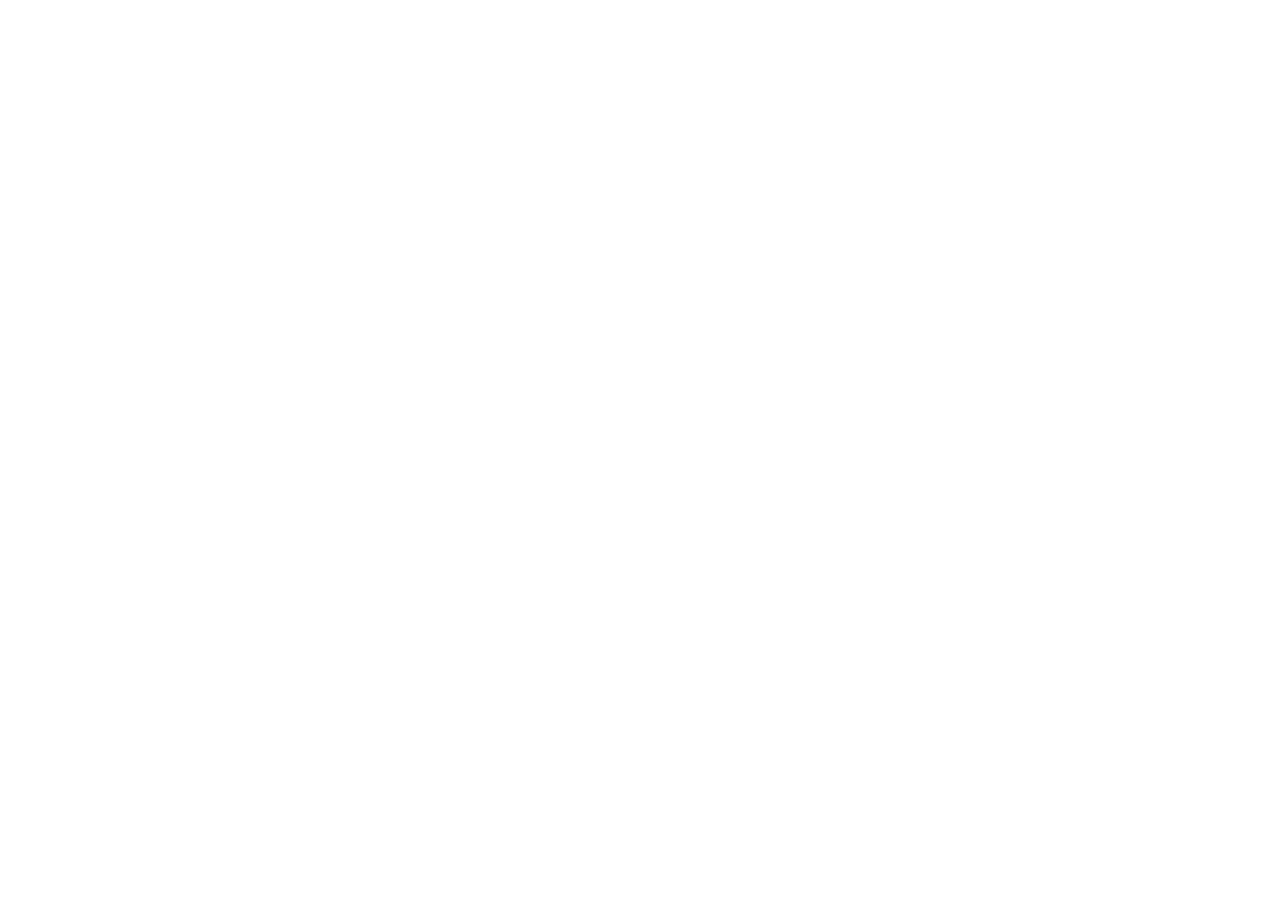
==== index.html @ 47875459 "atual" ====
<!DOCTYPE html>
<html lang="pt-br">
<head>
    <meta charset="UTF-8">
    <meta name="viewport" content="width=device-width, initial-scale=1.0">
    <title>Projeto Redes Sociais</title>

    <link rel="shortcut icon" href="favicon.ico" type="image/x-icon">
</head>
<body>
    
</body>
</html>
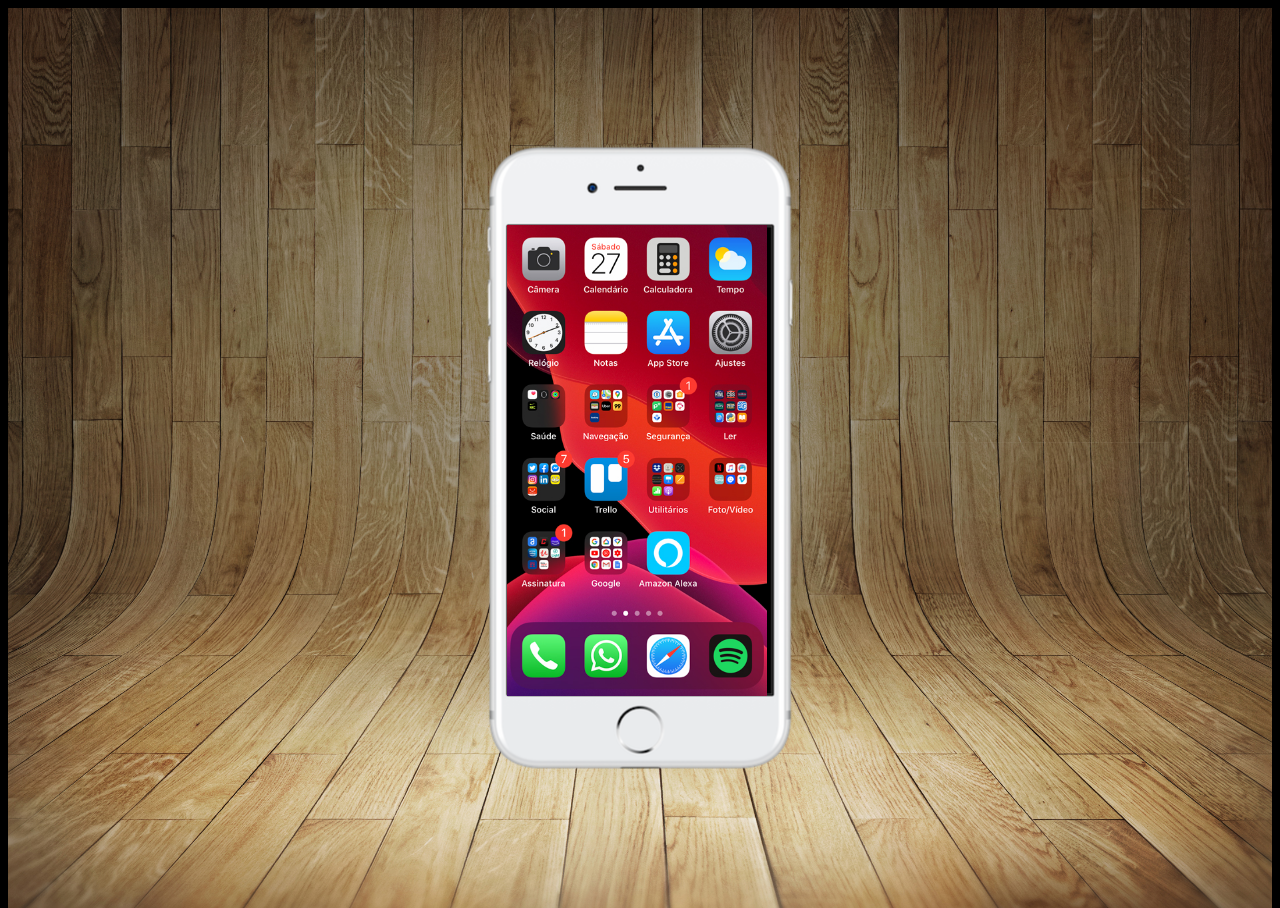
==== commit 51edd3fe: "atual" ====
--- a/index.html
+++ b/index.html
@@ -5,9 +5,18 @@
     <meta name="viewport" content="width=device-width, initial-scale=1.0">
     <title>Projeto Redes Sociais</title>
 
+    <link rel="stylesheet" href="estilos/style.css">
+
     <link rel="shortcut icon" href="favicon.ico" type="image/x-icon">
+
 </head>
 <body>
-    
+    <main>
+        <section id="telefone">
+            <iframe src="iframe.html" name="tela" id="tela" frameborder="0"></iframe>
+
+        </section>
+        <section id="redessociais"></section>
+    </main>
 </body>
 </html>--- a/estilos/style.css
+++ b/estilos/style.css
@@ -0,0 +1,52 @@
+@charset "utf-8"
+
+*{
+    margin: 0px;
+    padding: 0px;
+    font-family: Arial, Helvetica, sans-serif;
+}
+
+html,body{
+    height: 100vh;
+    width: 100vc;
+    background-color: black;
+
+}
+
+body{
+    background: url('../imagens/fundo-madeira.jpg') no-repeat top center;
+    background-size: cover;
+    background-attachment: fixed;
+}
+
+main{
+    height: 100vh;
+    position: relative;
+    
+}
+
+section#telefone{
+    position: absolute;
+    top: 50%;
+    left: 50%;
+    transform: translate(-50%, -50%);
+    height: 627px;
+    width: 311px;
+    background: url('../imagens/frame-iphone.png') no-repeat;
+   
+  
+
+}
+iframe#tela{
+    position: relative;
+    top: 80px;
+    left: 22px;
+    width: 260px;
+    height: 471px;
+    transform: translate();
+}
+
+section#redessociais{
+  
+    
+}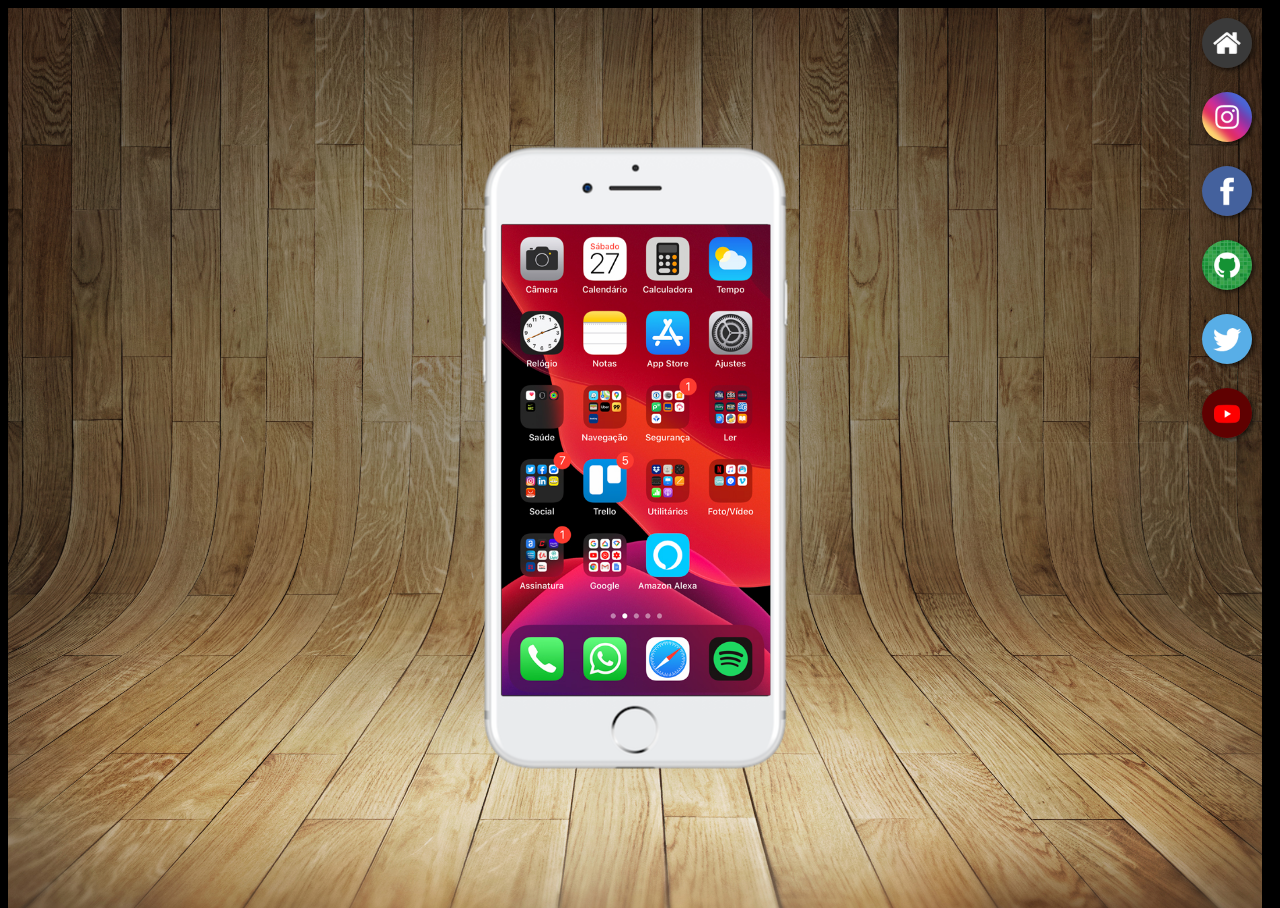
==== commit a8535332: "atual" ====
--- a/index.html
+++ b/index.html
@@ -13,10 +13,19 @@
 <body>
     <main>
         <section id="telefone">
-            <iframe src="iframe.html" name="tela" id="tela" frameborder="0"></iframe>
+            <iframe src="iframe.html" name="tela" id="tela" frameborder="0">
+                Seu navegador não é compatível com isso.
+            </iframe>
 
         </section>
-        <section id="redessociais"></section>
+        <section id="redessociais">
+            <a href="#"><img src="imagens/logo-home.jpg" alt=""></a> <br>
+            <a href="#"><img src="imagens/logo-instagram.jpg" alt=""></a> <br>
+            <a href="#"><img src="imagens/logo-facebook.jpg" alt=""></a> <br>
+            <a href="#"><img src="imagens/logo-github.jpg" alt=""></a> <br>
+            <a href="#"><img src="imagens/logo-twitter.jpg" alt=""></a> <br>
+            <a href="#"><img src="imagens/logo-youtube.jpg" alt=""></a>
+        </section>
     </main>
 </body>
 </html>--- a/estilos/style.css
+++ b/estilos/style.css
@@ -8,7 +8,7 @@
 
 html,body{
     height: 100vh;
-    width: 100vc;
+    width: 98vw;
     background-color: black;
 
 }
@@ -41,12 +41,25 @@
     position: relative;
     top: 80px;
     left: 22px;
-    width: 260px;
+    width: 269px;
     height: 471px;
     transform: translate();
 }
 
 section#redessociais{
-  
+    text-align: right;
     
-}+
+}
+section#redessociais img{
+    width: 50px;
+    border-radius: 50%;
+    box-shadow: 2px 2px 5px rgba(0, 0, 0, 0.664);
+    margin: 10px;
+}
+section#redessociais img:hover{
+    border: 2px solid rgba(255, 255, 255, 0.267);
+    transform: translate(-3px, -3px);
+    box-shadow: 2px 2px 10px rgba(0, 0, 0, 0.726);
+    transition: transform 0.5s, border 0.3s;
+}
